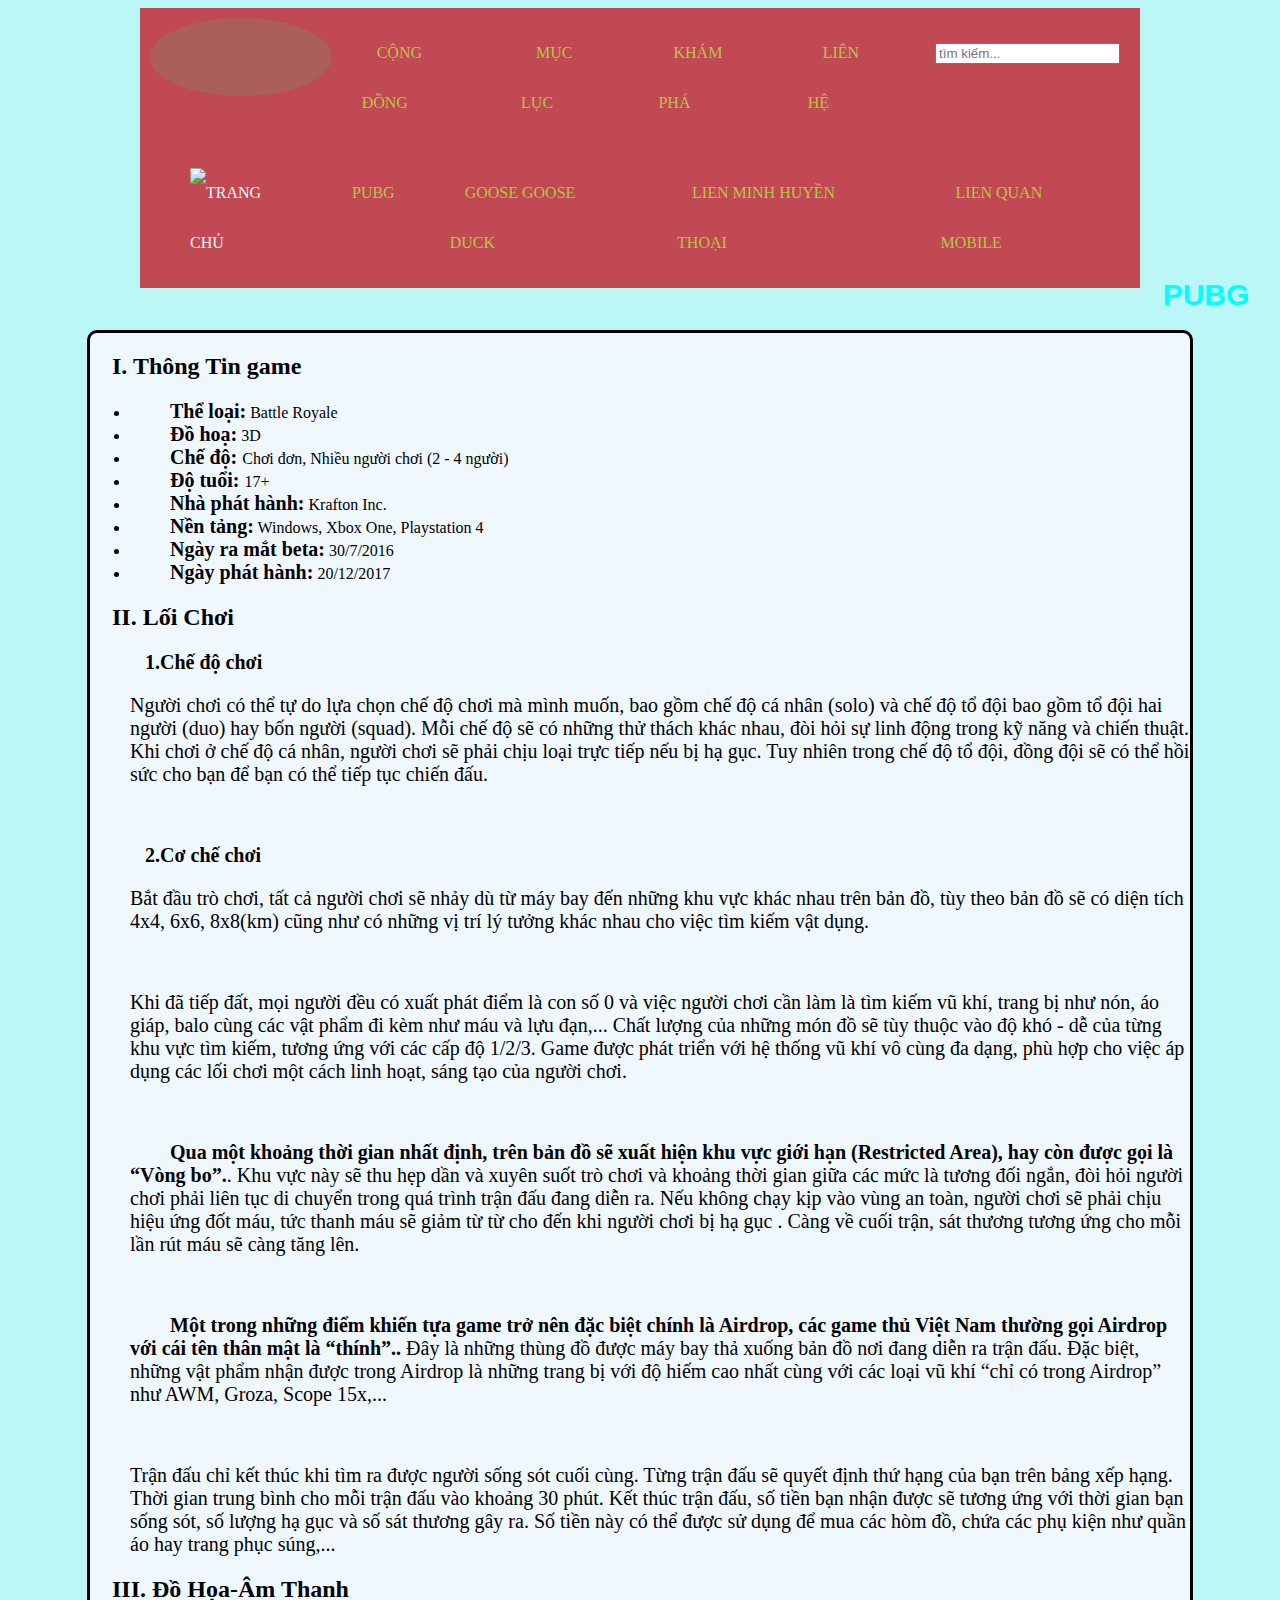
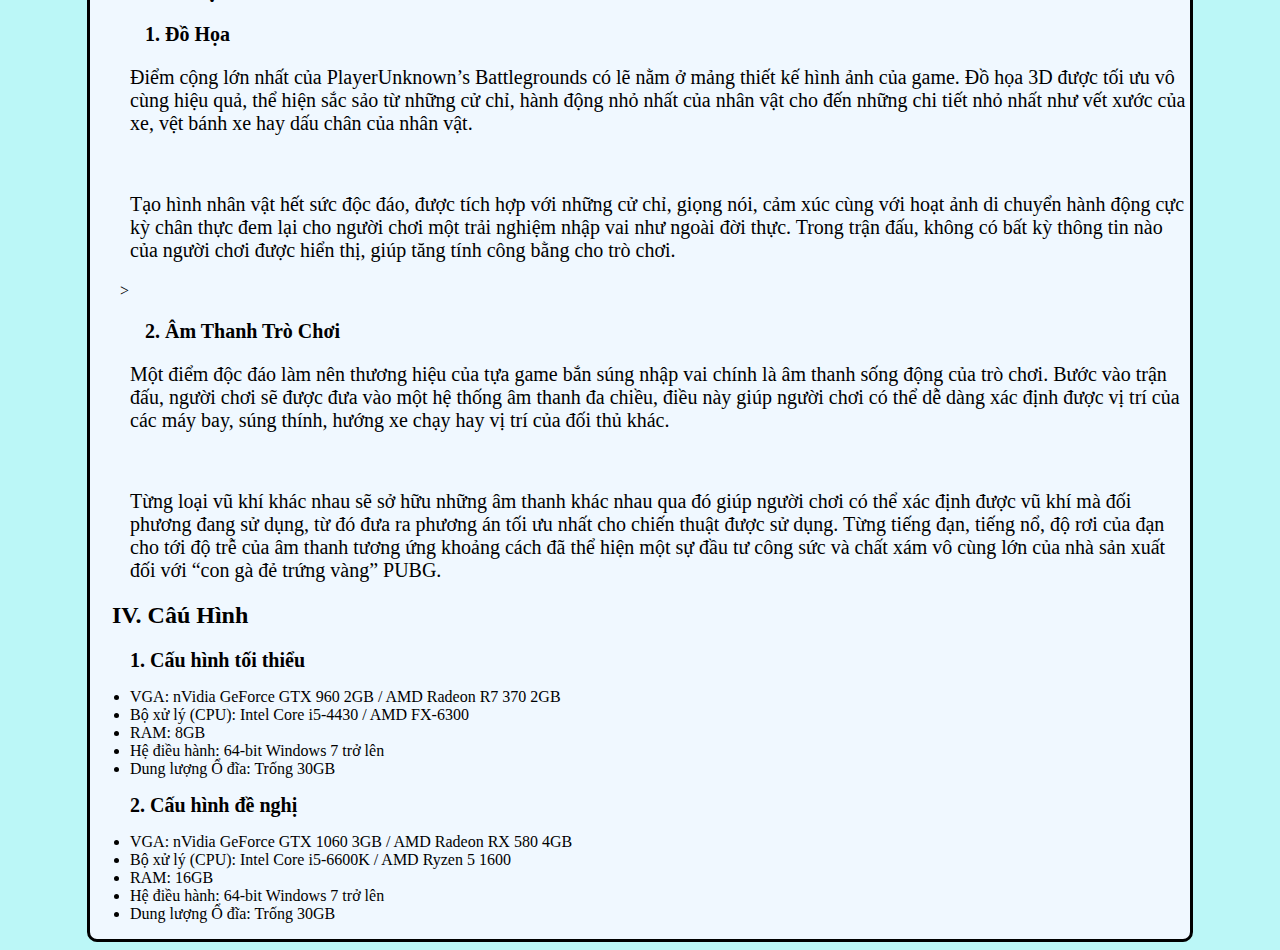
==== game.html @ 0654eec0 "Add files via upload" ====
<!DOCTYPE html>
<html lang="en">

<head>
    <meta charset="UTF-8">
    <meta http-equiv="X-UA-Compatible" content="IE=edge">
    <meta name="viewport" content="width=device-width, initial-scale=1.0">
    <title>PUBG</title>
    <link rel="stylesheet" href="css.css">
</head>

<body class="nen">
    <div class="cangiua">
        <div class="maukhung">
            <div class="flex">
                <div class="logo">
                    <div class="cach">
                        <a href="https://img5.thuthuatphanmem.vn/uploads/2022/01/13/logo-board-game_081052035.jpg"></a>
                    </div>
                </div>
                <div class="cach"> <a title="CỘNG ĐỒNG" href="" class="nháy">CỘNG ĐỒNG</a></div>


                <div class="cach"><a title="MỤC LỤC" href="" class="nháy"> MỤC LỤC</a></div>

                <div class="cach"> <a title="DẠO" href="khampha.html" class="nháy">KHÁM PHÁ</a></div>


                <div class="cach"> <a title="LIÊN HỆ" href="lienhe.html" class="nháy">LIÊN HỆ</a></div>

                <div class="cach"> <input id="" placeholder="tìm kiếm..." onabort="" onblur="" onfocus=""></div>
            </div>
            <div class="inline-flex">
                <div class="cach"> <a href="Bai-tap-lon.html" title="TRANG CHỦ">
                        <img  class="nha"  src="https://gamek.mediacdn.vn/web_images/home2424.png" alt="TRANG CHỦ">
                    </a></div>


                <div class="cach"> <a href="game.html" title="PUBG" class="nháy">PUBG</a></div>


                <div class="cach"> <a href="goose goose duck.html" title="Goose Goose Duck" class="nháy">GOOSE GOOSE
                        DUCK</a></div>


                <div class="cach"> <a href="LOL.html" title="LIEN MINH " class="nháy">LIEN MINH HUYỀN THOẠI</a>
                </div>

                <div class="cach"> <a href="liên-quân.html" title="LIEN QUAN " class="nháy">LIEN QUAN MOBILE</a>
                </div>
            </div>
        </div>
    </div> 
          <br>
          <br>
          <br>
          <br>
          <br>
          <br>
          <br>
          <br>
          <br>
          <br>
          <br>
          <br>
          <br>
          <br>
          <h1 > PUBG</h1>
        <div class="noidung">
            <h2> I. Thông Tin game </h2>
            <ul>
                <li> <strong>Thể loại:</strong> Battle Royale</li>
                <li><strong> Đồ hoạ:</strong> 3D</li>
                <li><strong> Chế độ: </strong>Chơi đơn, Nhiều người chơi (2 - 4 người)</li>
                <li> <strong>Độ tuổi: </strong>17+</li>
                <li> <strong>Nhà phát hành:</strong> Krafton Inc.</li>
                <li><strong>Nền tảng:</strong> Windows, Xbox One, Playstation 4</li>
                <li> <strong>Ngày ra mắt beta:</strong> 30/7/2016</li>
                <li><strong> Ngày phát hành:</strong> 20/12/2017</li>
            </ul>
            <h2>II. Lối Chơi</h2>
            <h3> 1.Chế độ chơi</h3>
            <p>Người chơi có thể tự do lựa chọn chế độ chơi mà mình muốn, bao gồm chế độ cá nhân (solo) và chế độ tổ
                đội
                bao gồm tổ đội hai người (duo) hay bốn người (squad). Mỗi chế độ sẽ có những thử thách khác nhau,
                đòi
                hỏi sự linh động trong kỹ năng và chiến thuật. Khi chơi ở chế độ cá nhân, người chơi sẽ phải chịu
                loại
                trực tiếp nếu bị hạ gục. Tuy nhiên trong chế độ tổ đội, đồng đội sẽ có thể hồi sức cho bạn để bạn có
                thể
                tiếp tục chiến đấu.</p>
            <img src="./anh/Pubg/e4-800x449-1.png" alt="">
            <h3>2.Cơ chế chơi </h3>
            <p>Bắt đầu trò chơi, tất cả người chơi sẽ nhảy dù từ máy bay đến những khu vực khác nhau trên bản đồ,
                tùy
                theo bản đồ sẽ có diện tích 4x4, 6x6, 8x8(km) cũng như có những vị trí lý tưởng khác nhau cho việc
                tìm
                kiếm vật dụng.</p>
           <img src="./anh/Pubg/e6.1-800x448-1.png" alt="">
            <p> Khi đã tiếp đất, mọi người đều có xuất phát điểm là con số 0 và việc người chơi cần làm là tìm kiếm
                vũ
                khí, trang bị như nón, áo giáp, balo cùng các vật phẩm đi kèm như máu và lựu đạn,... Chất lượng của
                những món đồ sẽ tùy thuộc vào độ khó - dễ của từng khu vực tìm kiếm, tương ứng với các cấp độ 1/2/3.
                Game được phát triển với hệ thống vũ khí vô cùng đa dạng, phù hợp cho việc áp dụng các lối chơi một
                cách
                linh hoạt, sáng tạo của người chơi.</p>
            <img src="./anh/Pubg/e7-800x450-1.png" alt="">
            <p> <strong>Qua một khoảng thời gian nhất định, trên bản đồ sẽ xuất hiện khu vực giới hạn (Restricted Area),
                    hay
                    còn được gọi là “Vòng bo”.</strong>. Khu vực này sẽ thu hẹp dần và xuyên suốt trò chơi và khoảng
                thời gian
                giữa các mức là tương đối ngắn, đòi hỏi người chơi phải liên tục di chuyển trong quá trình trận đấu
                đang diễn ra. Nếu không chạy kịp vào vùng an toàn, người chơi sẽ phải chịu hiệu ứng đốt máu, tức
                thanh máu sẽ giảm từ từ cho đến khi người chơi bị hạ gục . Càng về cuối trận, sát thương tương ứng
                cho mỗi lần rút máu sẽ càng tăng lên.</p>
            <img src="./anh/Pubg/savezone-800x451.png" alt="">
            <p> <strong>Một trong những điểm khiến tựa game trở nên đặc biệt chính là Airdrop, các game thủ Việt Nam
                    thường gọi
                    Airdrop với cái tên thân mật là “thính”..</strong> Đây là những thùng đồ được máy bay thả xuống bản
                đồ nơi đang
                diễn ra trận đấu. Đặc biệt, những vật phẩm nhận được trong Airdrop là những trang bị với độ hiếm cao
                nhất cùng với các loại vũ khí “chỉ có trong Airdrop” như AWM, Groza, Scope 15x,...</p>
          <img src="./anh/Pubg/airdrop-800x451.png" alt="">
            <p>Trận đấu chỉ kết thúc khi tìm ra được người sống sót cuối cùng. Từng trận đấu sẽ quyết định thứ hạng của
                bạn trên bảng xếp hạng. Thời gian trung bình cho mỗi trận đấu vào khoảng 30 phút. Kết thúc trận đấu, số
                tiền bạn nhận được sẽ tương ứng với thời gian bạn sống sót, số lượng hạ gục và số sát thương gây ra. Số
                tiền này có thể được sử dụng để mua các hòm đồ, chứa các phụ kiện như quần áo hay trang phục súng,...
            </p>
            <h2>III. Đồ Họa-Âm Thanh</h2>
            <h3>1. Đồ Họa</h3>
            <p>Điểm cộng lớn nhất của PlayerUnknown’s Battlegrounds có lẽ nằm ở mảng thiết kế hình ảnh của game. Đồ họa
                3D được tối ưu vô cùng hiệu quả, thể hiện sắc sảo từ những cử chỉ, hành động nhỏ nhất của nhân vật cho
                đến những chi tiết nhỏ nhất như vết xước của xe, vệt bánh xe hay dấu chân của nhân vật.</p>
            <img src="./anh/Pubg/landscape-800x447.png" alt="">
            <p>Tạo hình nhân vật hết sức độc đáo, được tích hợp với những cử chỉ, giọng nói, cảm xúc cùng với hoạt ảnh
                di chuyển hành động cực kỳ chân thực đem lại cho người chơi một trải nghiệm nhập vai như ngoài đời thực.
                Trong trận đấu, không có bất kỳ thông tin nào của người chơi được hiển thị, giúp tăng tính công bằng cho
                trò chơi.</p>
            <img src="./anh/Pubg/character-800x497.png" alt="">>
            <h3>2. Âm Thanh Trò Chơi</h3>
            <p>Một điểm độc đáo làm nên thương hiệu của tựa game bắn súng nhập vai chính là âm thanh sống động của trò
                chơi. Bước vào trận đấu, người chơi sẽ được đưa vào một hệ thống âm thanh đa chiều, điều này giúp người
                chơi có thể dễ dàng xác định được vị trí của các máy bay, súng thính, hướng xe chạy hay vị trí của đối
                thủ khác.</p>
           <img src="./anh/Pubg/e3-800x484-1.png" alt="">
            <p>Từng loại vũ khí khác nhau sẽ sở hữu những âm thanh khác nhau qua đó giúp người chơi có thể xác định được
                vũ khí mà đối phương đang sử dụng, từ đó đưa ra phương án tối ưu nhất cho chiến thuật được sử dụng. Từng
                tiếng đạn, tiếng nổ, độ rơi của đạn cho tới độ trễ của âm thanh tương ứng khoảng cách đã thể hiện một sự
                đầu tư công sức và chất xám vô cùng lớn của nhà sản xuất đối với “con gà đẻ trứng vàng” PUBG.</p>
            <h2>IV. Câú Hình</h2>
            <strong>1. Cấu hình tối thiểu</strong>
            <ul>
                <li>VGA: nVidia GeForce GTX 960 2GB / AMD Radeon R7 370 2GB</li>
                <li> Bộ xử lý (CPU): Intel Core i5-4430 / AMD FX-6300</li>
                <li>RAM: 8GB</li>
                <li> Hệ điều hành: 64-bit Windows 7 trở lên</li>
                <li> Dung lượng Ổ đĩa: Trống 30GB</li>

            </ul>
            <strong>2. Cấu hình đề nghị</strong>
            <ul>
                <li> VGA: nVidia GeForce GTX 1060 3GB / AMD Radeon RX 580 4GB</li>
                <li> Bộ xử lý (CPU): Intel Core i5-6600K / AMD Ryzen 5 1600</li>
                <li> RAM: 16GB</li>
                <li> Hệ điều hành: 64-bit Windows 7 trở lên</li>
                <li> Dung lượng Ổ đĩa: Trống 30GB</li>
            </ul>
        </div>

</body>

</html>
---- css.css ----
.logo {
            width: 170px;
            height: 58px;
            float: left;
            background-size: 165px 71px;
            border-radius: 50%;
            margin-bottom: 50%;

        }


        .khung {
            border-style: solid;
            display: block;
            width: 80%;
            height: 300px;
            background-size: 100%;
            background-color: rgb(255, 255, 255);
            background-repeat: no-repeat;
            text-align: center;
            margin: auto;
            border-radius: 10px
        }

        body {
            background-color: rgb(187, 247, 247);
            background-repeat: no-repeat;
            background-size: 100%;
            background-image: url(https://cdn.tgdd.vn/2020/06/content/hinh-nen-pubg-chon-loc-dep-mat-cho-dien-thoai-va-may-tinh-background-800x450.jpg);

        }

        .thu2 {
            border-style: solid;
            display: block;
            width: 40%;
            height: 500px;
            background-size: 200%;
            background-color: rgb(255, 255, 255);
            text-align: center;
            margin: auto;
            border-radius: 50px
        }

        .cangiua {
            width: 1000px;
            margin: auto;
        }

        .nen {

            background-repeat: no-repeat;
            background-size: 100%;
            background-position: center;
            background-attachment: fixed;
        }

        .logo {
            width: 170px;
            height: 58px;
            float: left;
            background: url(https://img5.thuthuatphanmem.vn/uploads/2022/01/13/logo-board-game_081052035.jpg) no-repeat;
            background-size: 165px 71px;
            background-color: #aa5f5c;
            background-position: center
        }

        .maukhung {
            height: auto;
            float: left;
            background: #c04953;
            width: 100%;
        }

        .cach {
            float: left;
            padding:  2px;
            line-height: 50px;
        }



        .cach1 {
            float: left;
            padding: 0 25px;
            line-height: 37px;
        }

        .mau {
            background: #b66060;

            float: left;
            width: 100%;
            line-height: 52px;
            padding: 0 12px;
        }
        h1 {
            font:700 30px/30px arial;
            text-align: center;
        
        }

        .khungtrai {
            border-radius: 10px;
            margin-left: 20px;
            box-sizing: border-box;
            background-color: rgb(226, 218, 218);
            float: left;
            margin: 20px;

        }
        a {
            text-decoration: none;
            color: aliceblue;
        }


        .nháy {
            padding: 15px;
            color: rgb(189, 193, 75);

        }

        .nháy:hover {
            background-color: #4e63b9;

        }

        .noidung {
            width: 1100px;
            text-align: left;
            border: solid;
            border-radius: 10px;
            margin: auto;
            background-color: aliceblue;
        }

        img {
            margin-left: 30px;
        }
        strong,p{
            font-size: 20px;
            margin-left: 40px;
        }
        h3{
            font-size: 20px;
            margin-left: 5%;
        }
        .flex {
            display: flex;
           
        }
        h2{
            padding-left: 2%;
           }
        .flex div {
            padding: 10px;   
            margin: 10px;
        }
        
        
        .inline-flex {
            display: inline-flex;
        }
        
        .inline-flex div {
            padding: 10px;
            margin: 10px;
        }
        h1{
            font:700 30px/30px arial;
            text-align: center;
            color: aqua;
        }   
        .nha{
            width:30% ;
        }
        @media (max-width: 670px) {  
            body{
                background-color: aliceblue;
                background-image: none;
            }
            h1 {
                font-size: 24px;
            }
        
            p {
                color: #000;
            }
        
            .container {
                flex-direction: column;
            }
            .flex{
                flex-direction: column;
            }
            .inline-flex{
                flex-direction: column;
            }
            .noidung{
                margin: auto;
                padding: auto;
                width: 100%;
            }
            img{
                width: 80%;
            }
            .maukhung{    
            height: auto;
            float: left;
            background: #c04953;
            width: 35%;
        }
        
        }
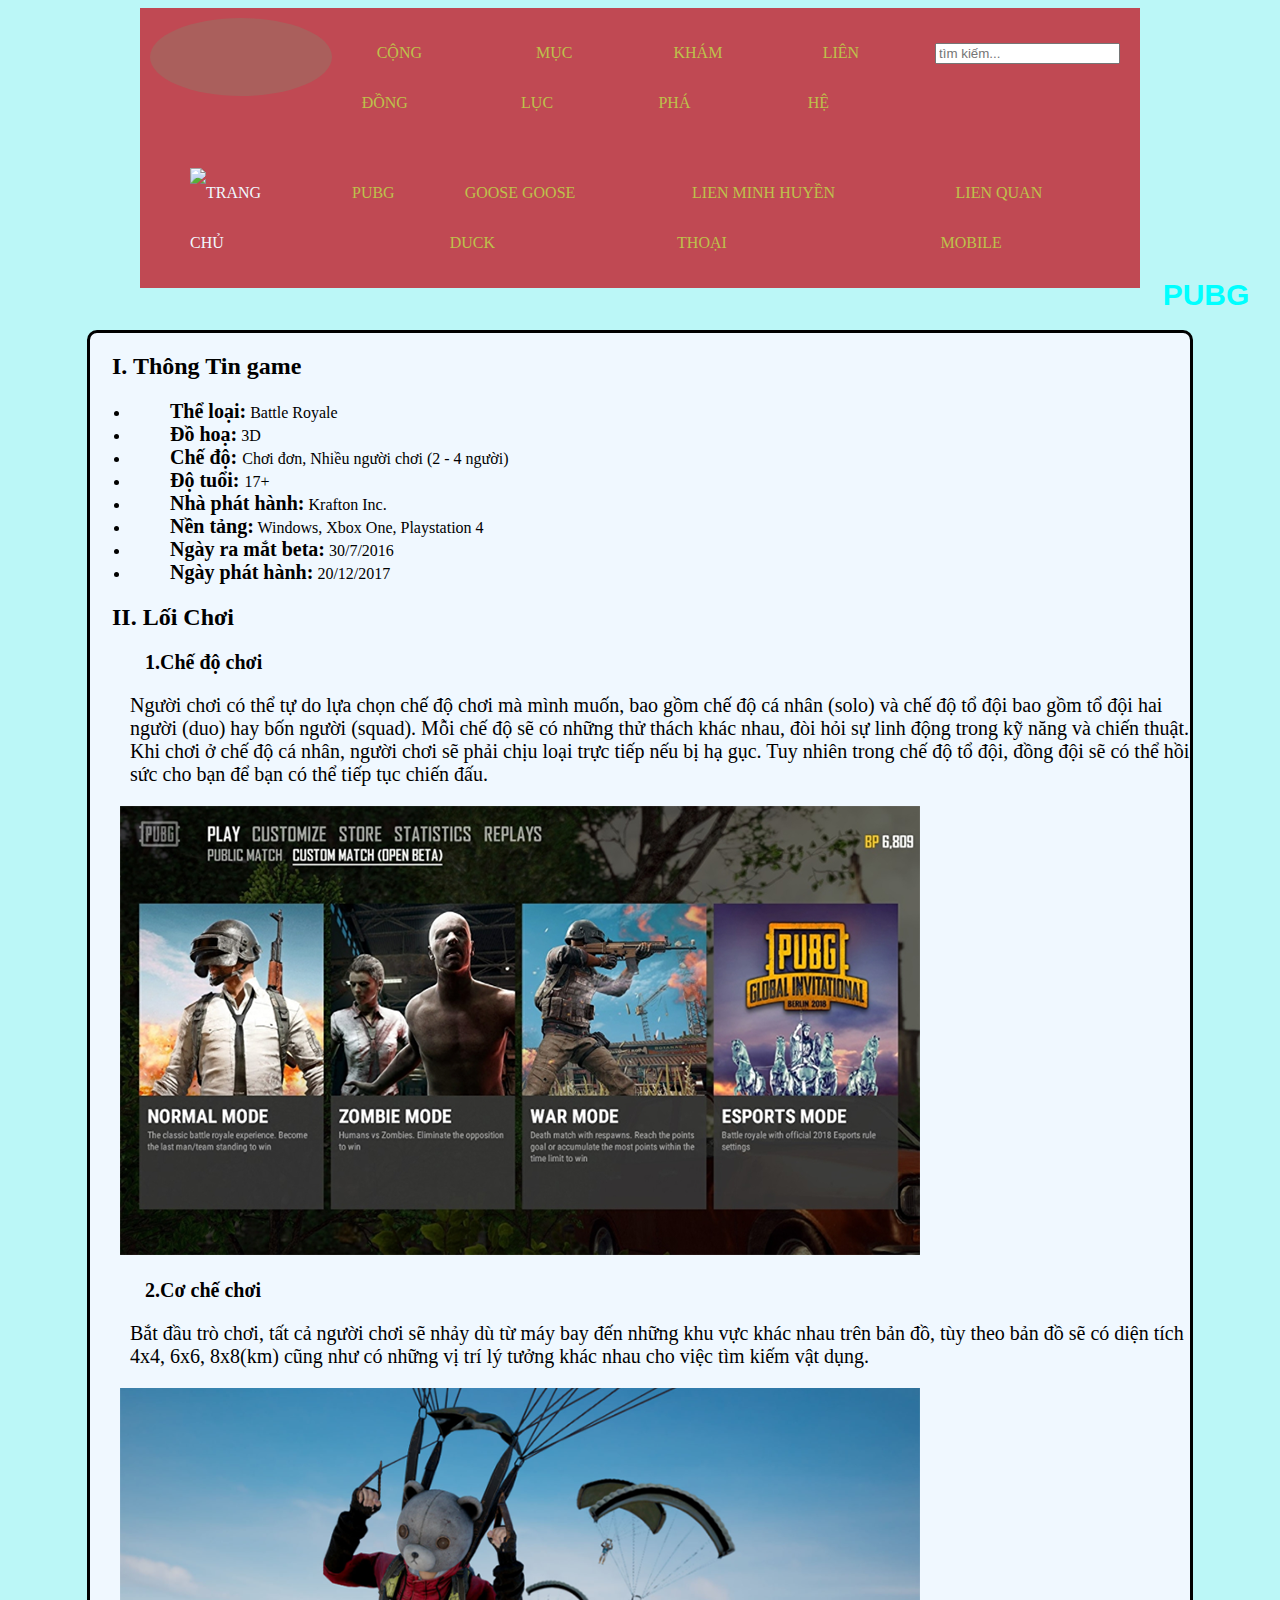
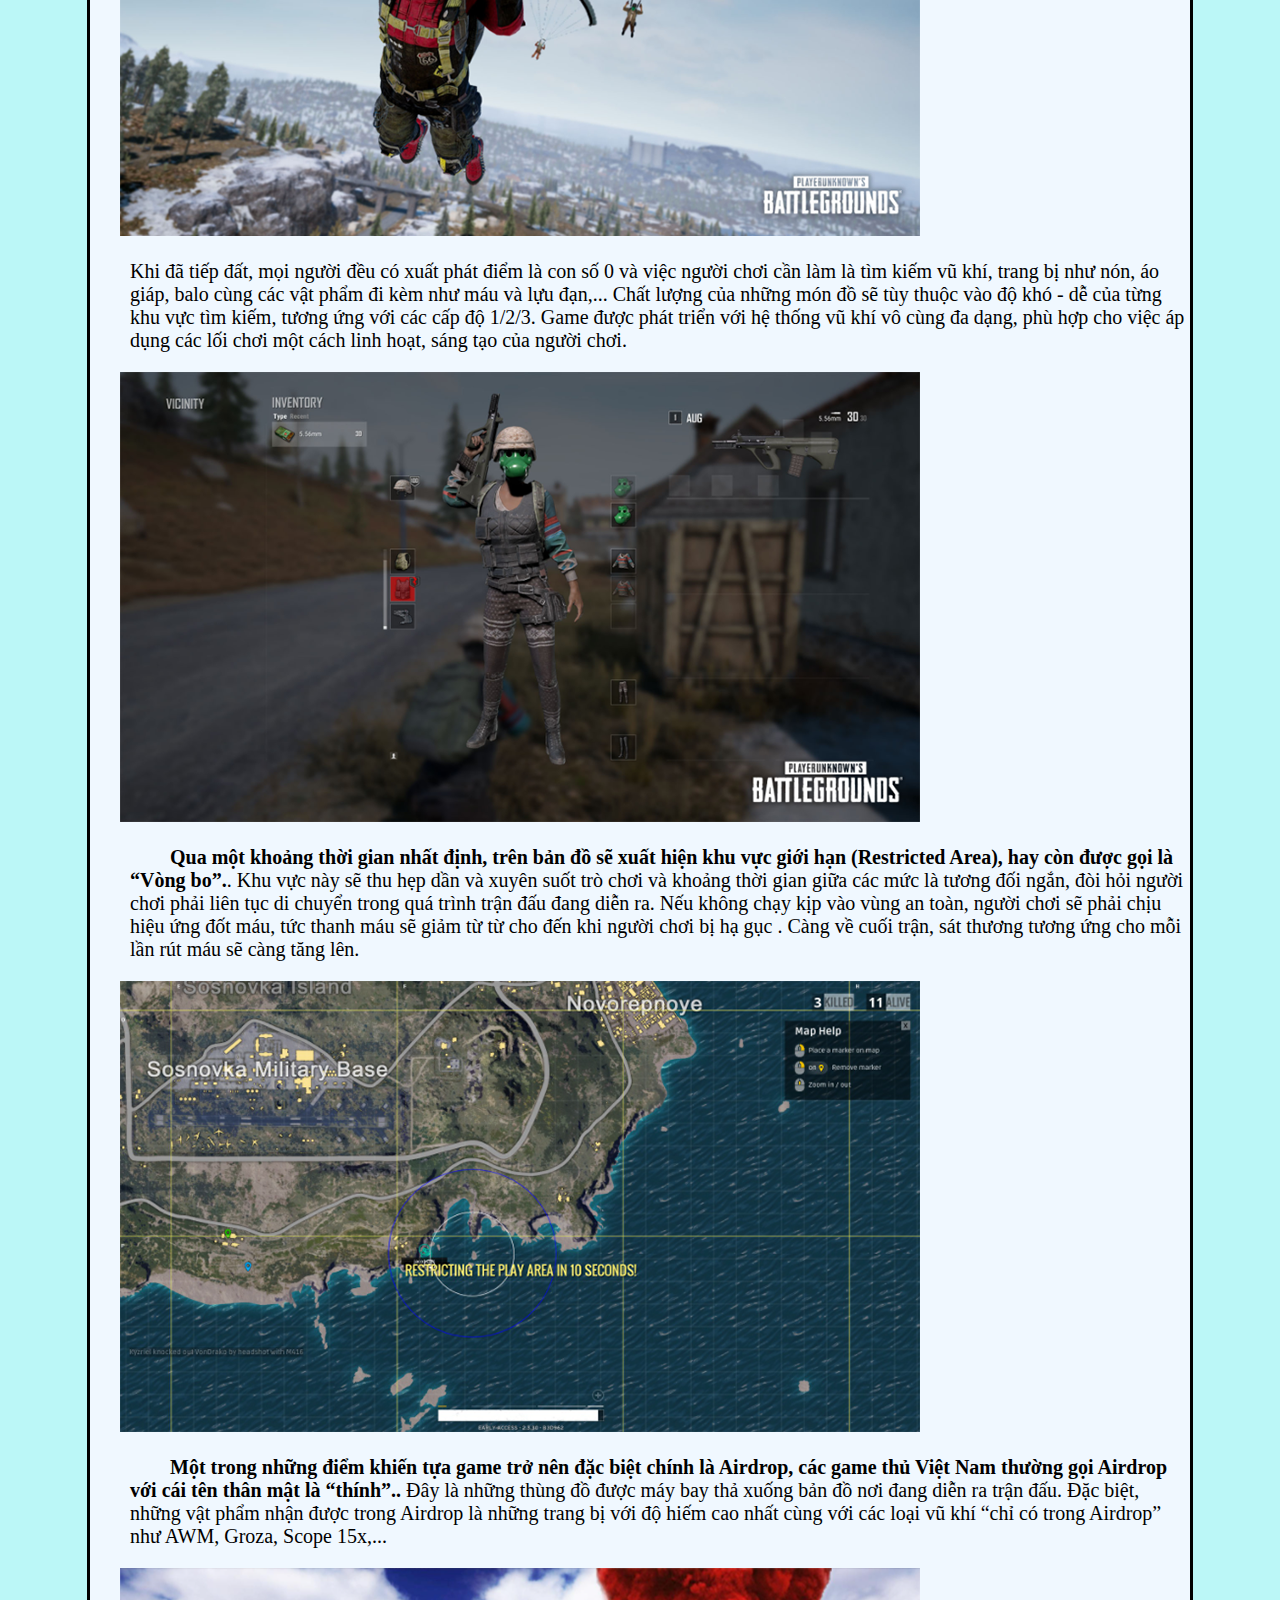
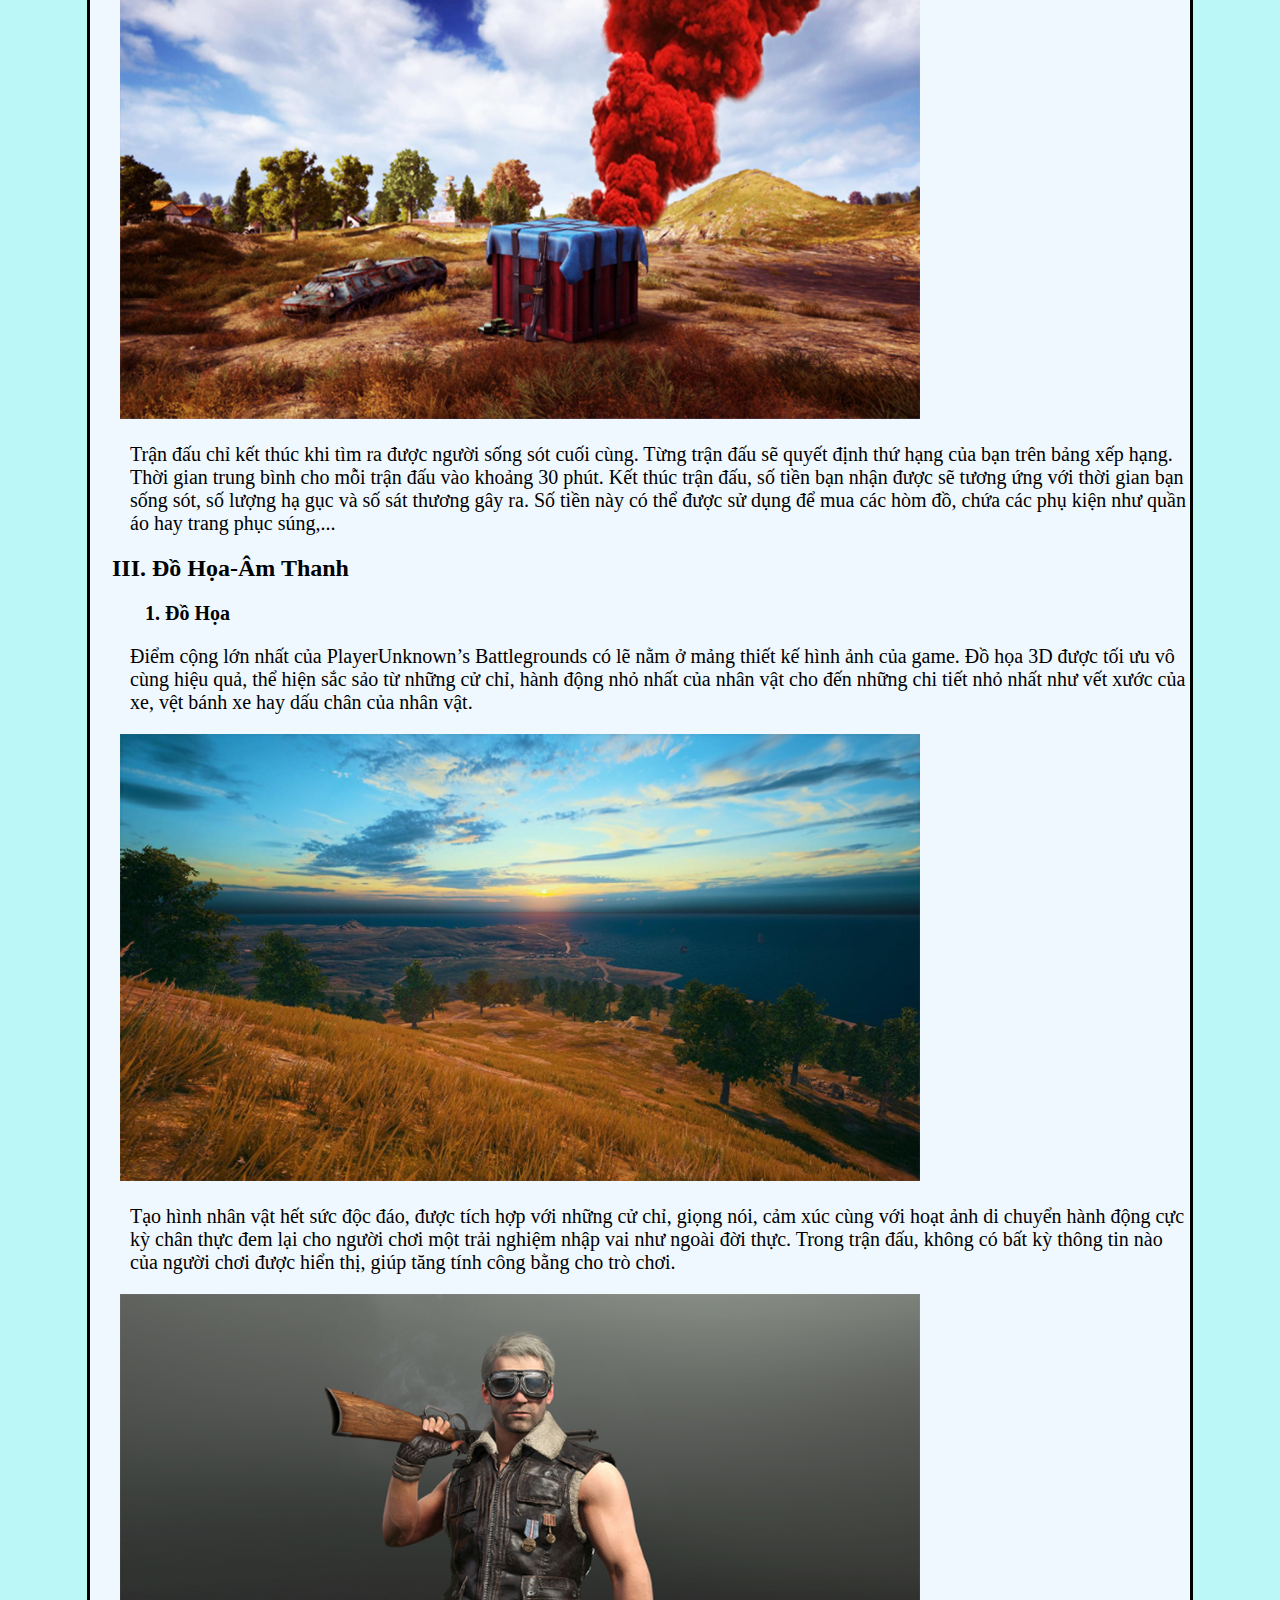
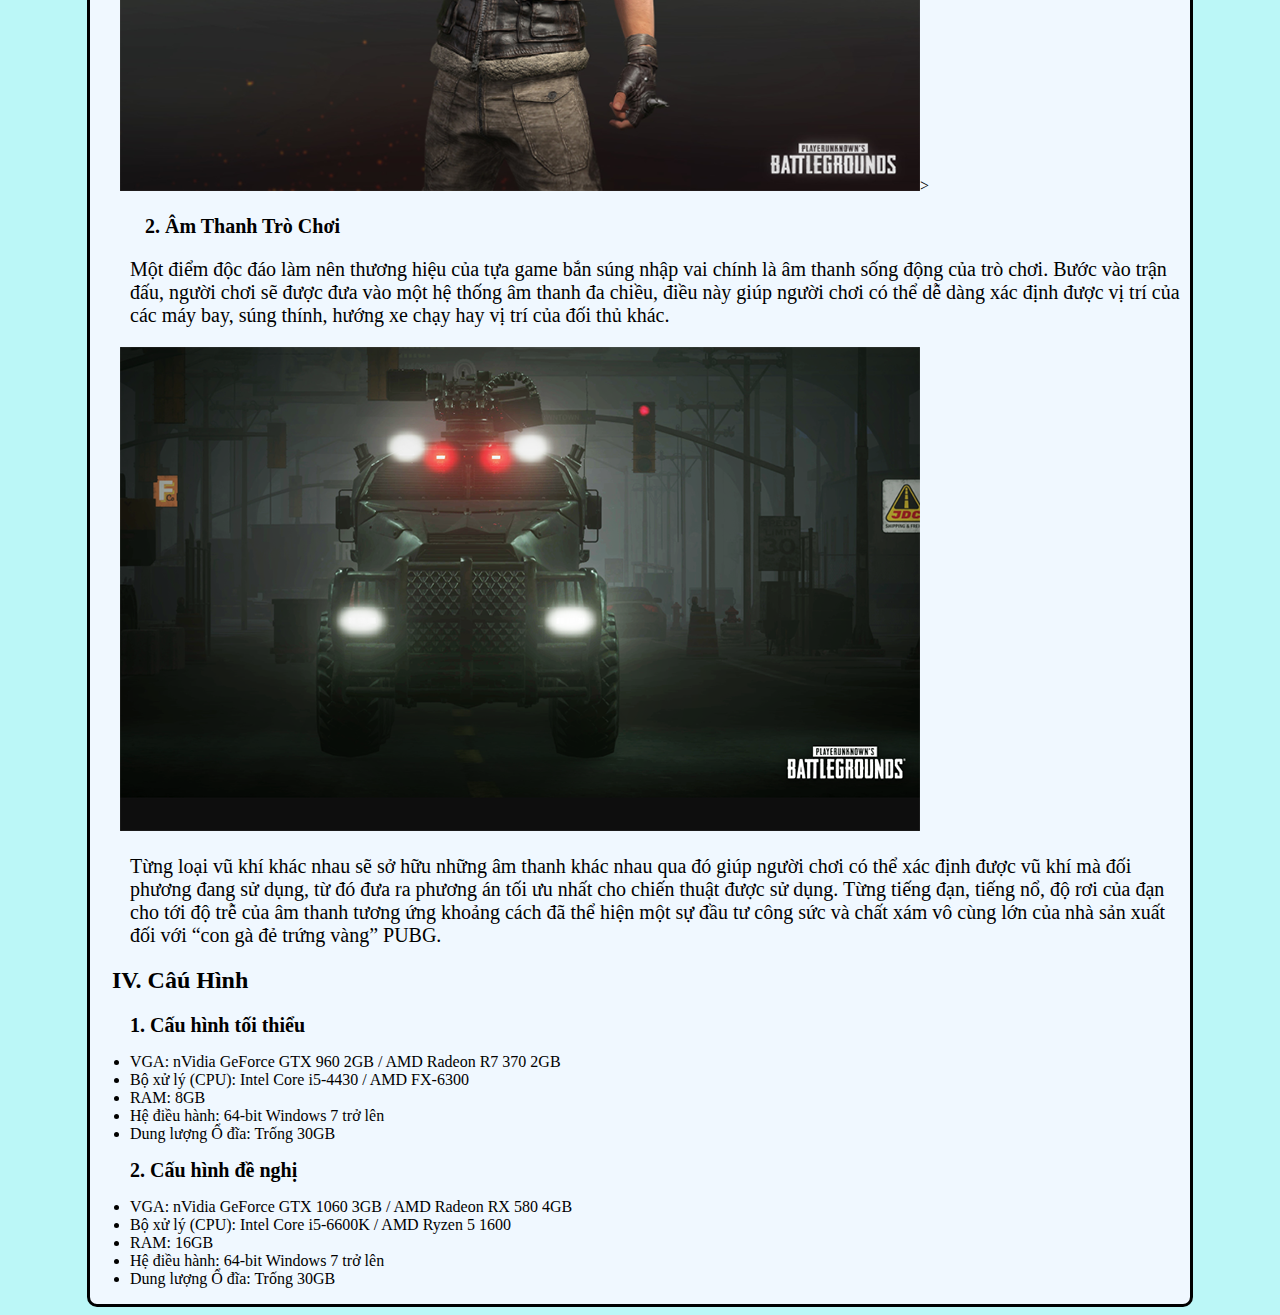
==== commit 9d8f5ea3: "Update game.html" ====
--- a/game.html
+++ b/game.html
@@ -31,7 +31,7 @@
                 <div class="cach"> <input id="" placeholder="tìm kiếm..." onabort="" onblur="" onfocus=""></div>
             </div>
             <div class="inline-flex">
-                <div class="cach"> <a href="Bai-tap-lon.html" title="TRANG CHỦ">
+                <div class="cach"> <a href="index.html" title="TRANG CHỦ">
                         <img  class="nha"  src="https://gamek.mediacdn.vn/web_images/home2424.png" alt="TRANG CHỦ">
                     </a></div>
 
@@ -169,4 +169,4 @@
 
 </body>
 
-</html>+</html>
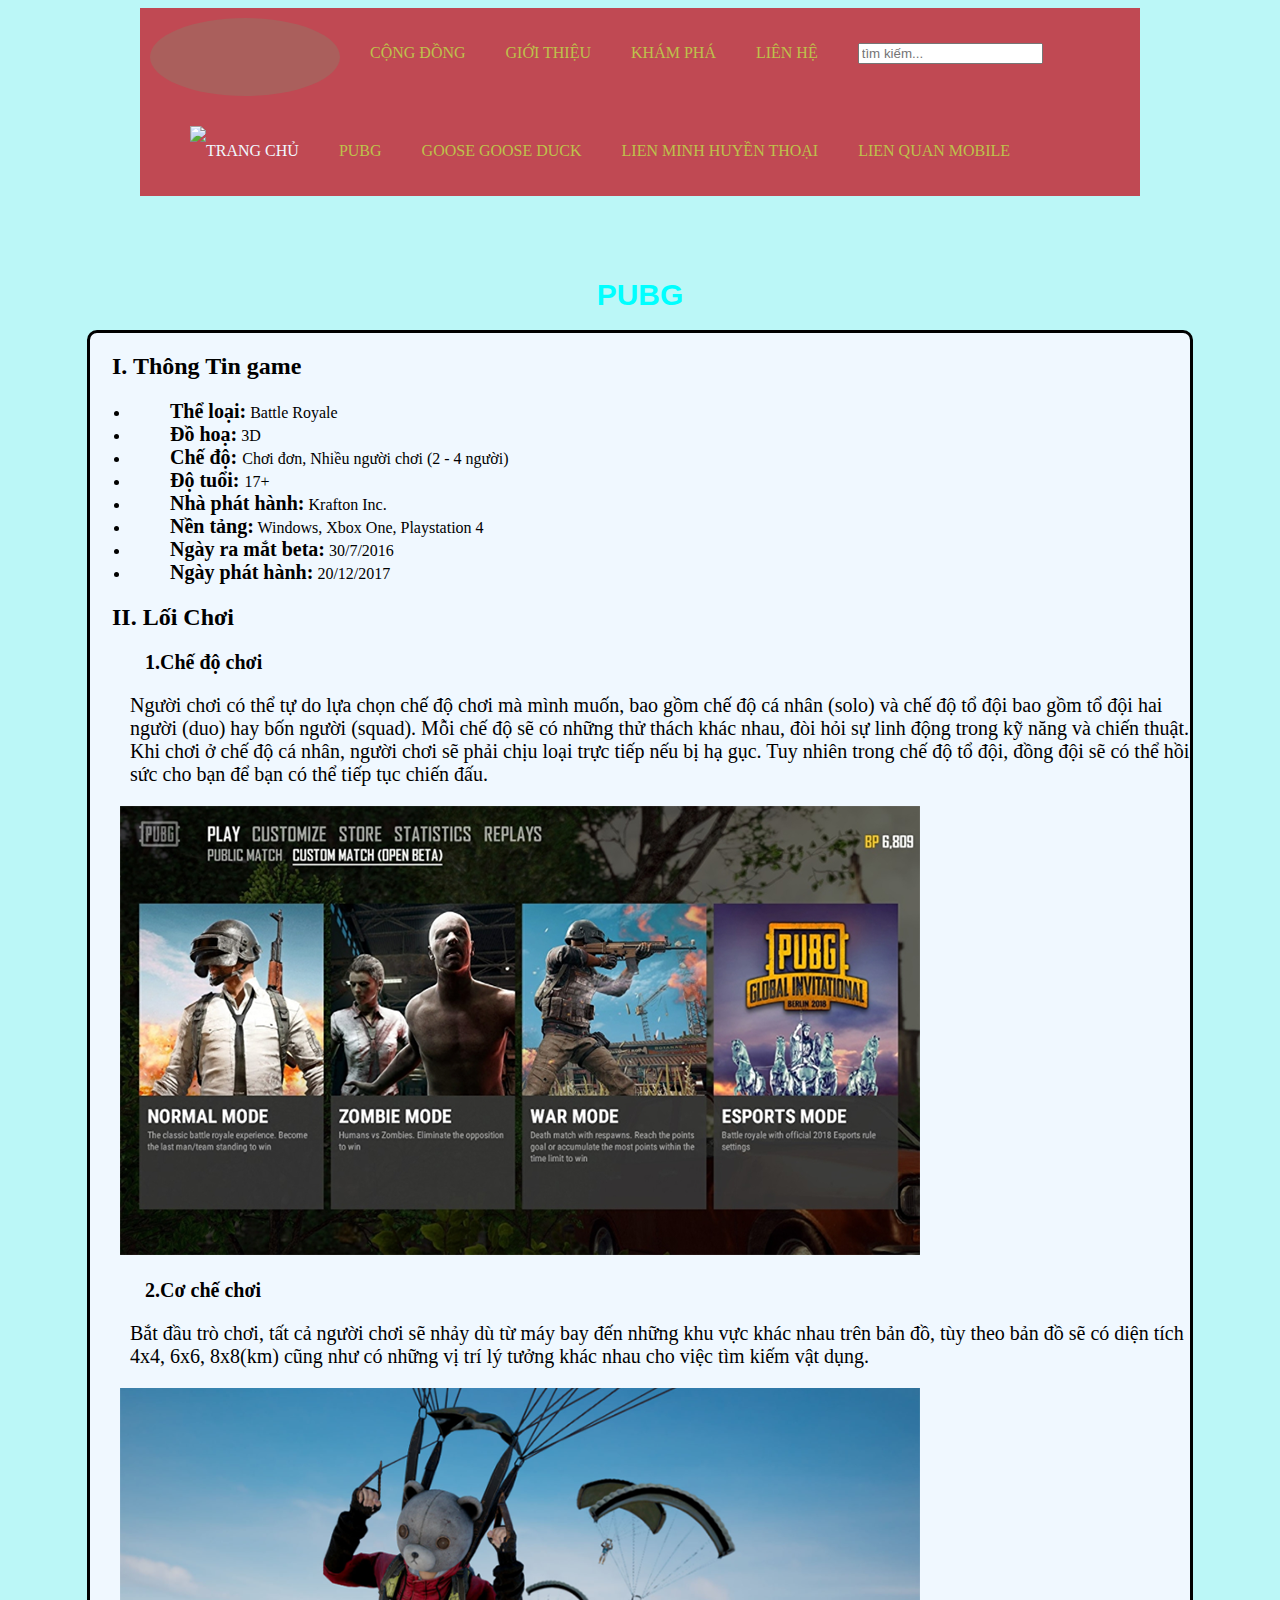
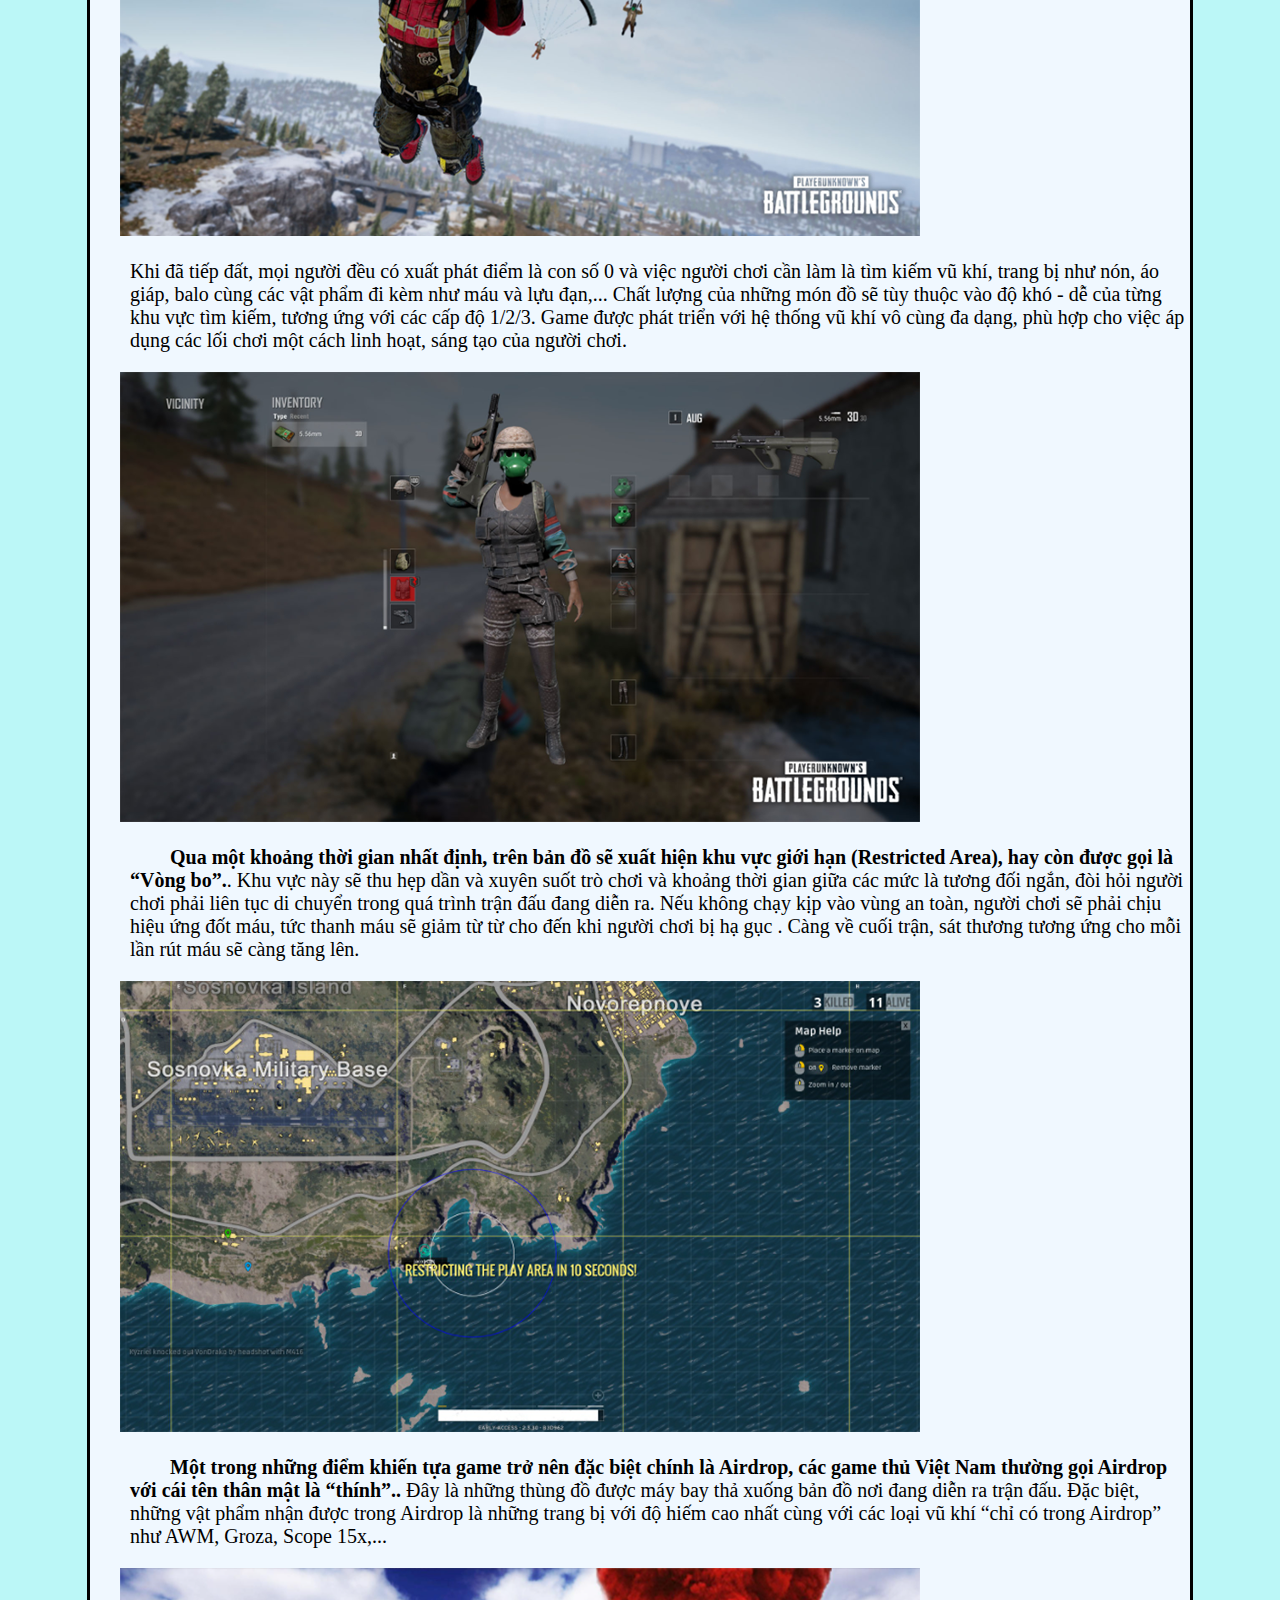
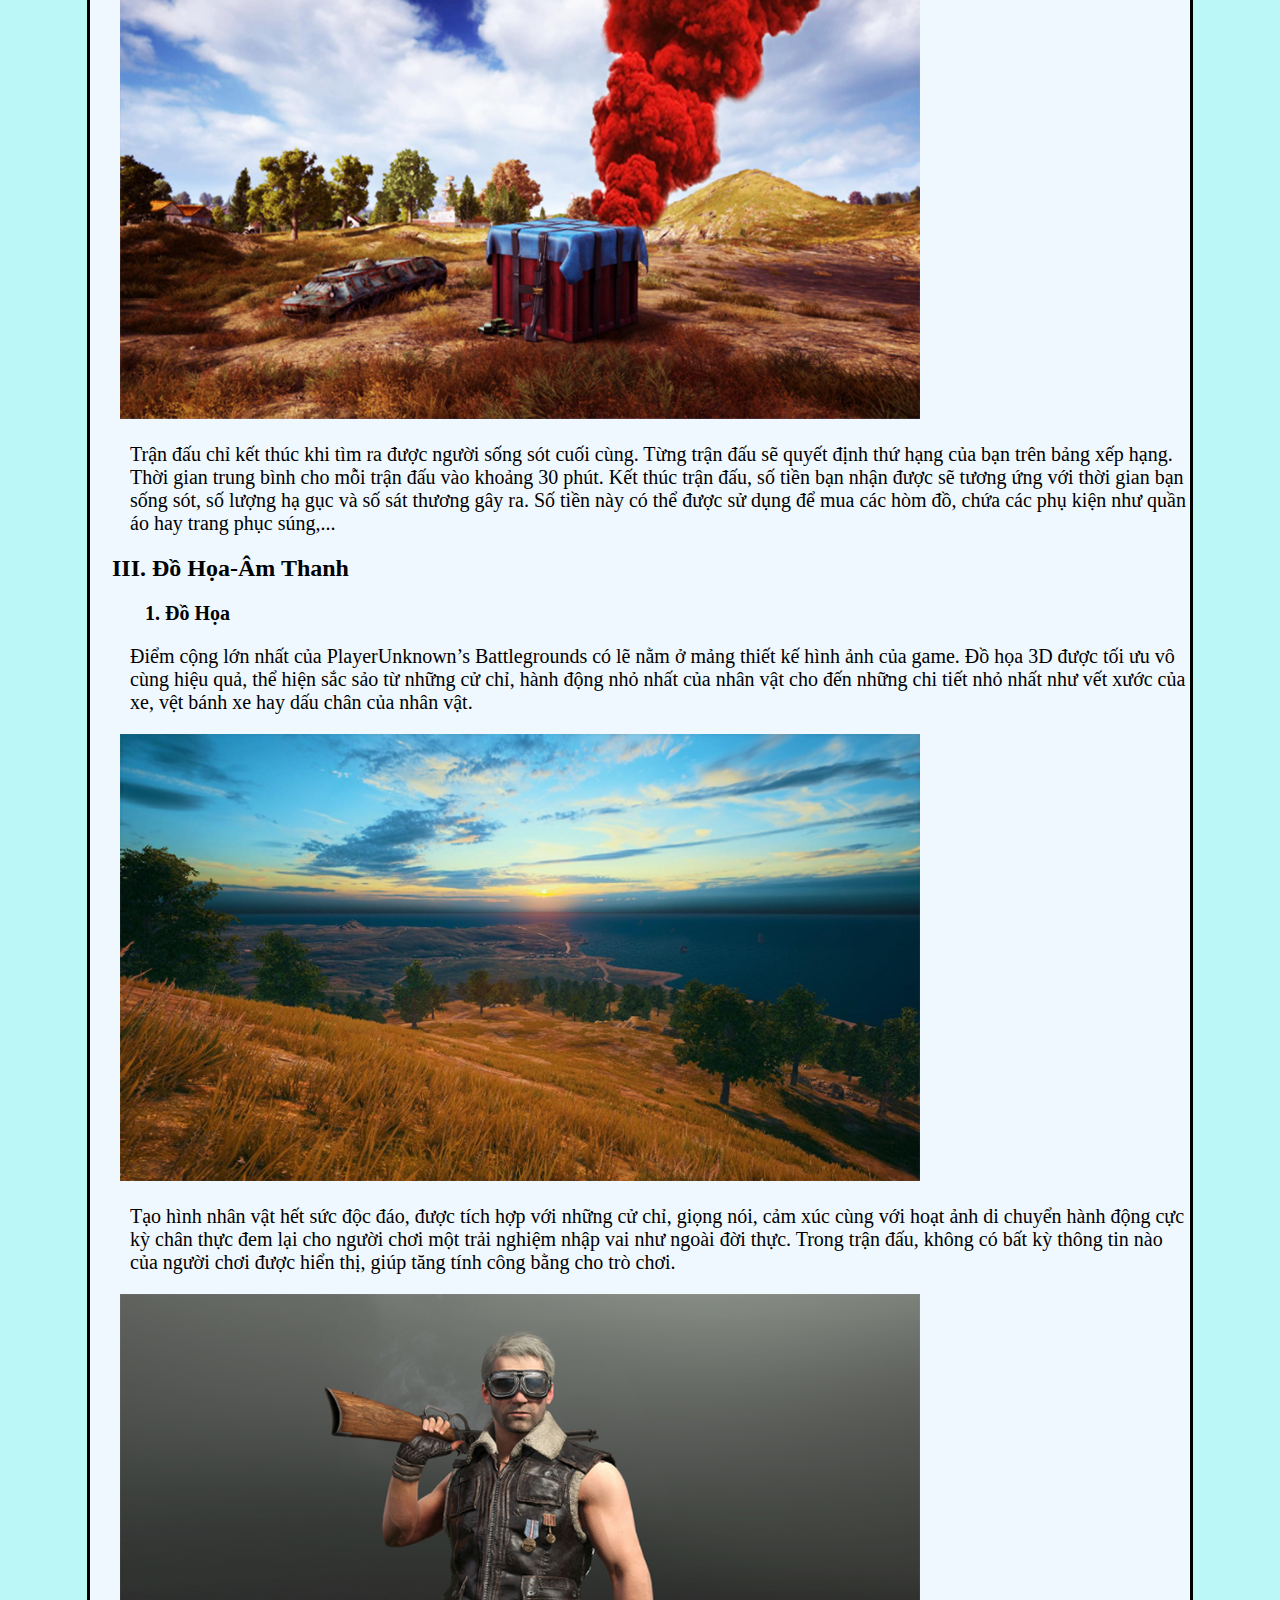
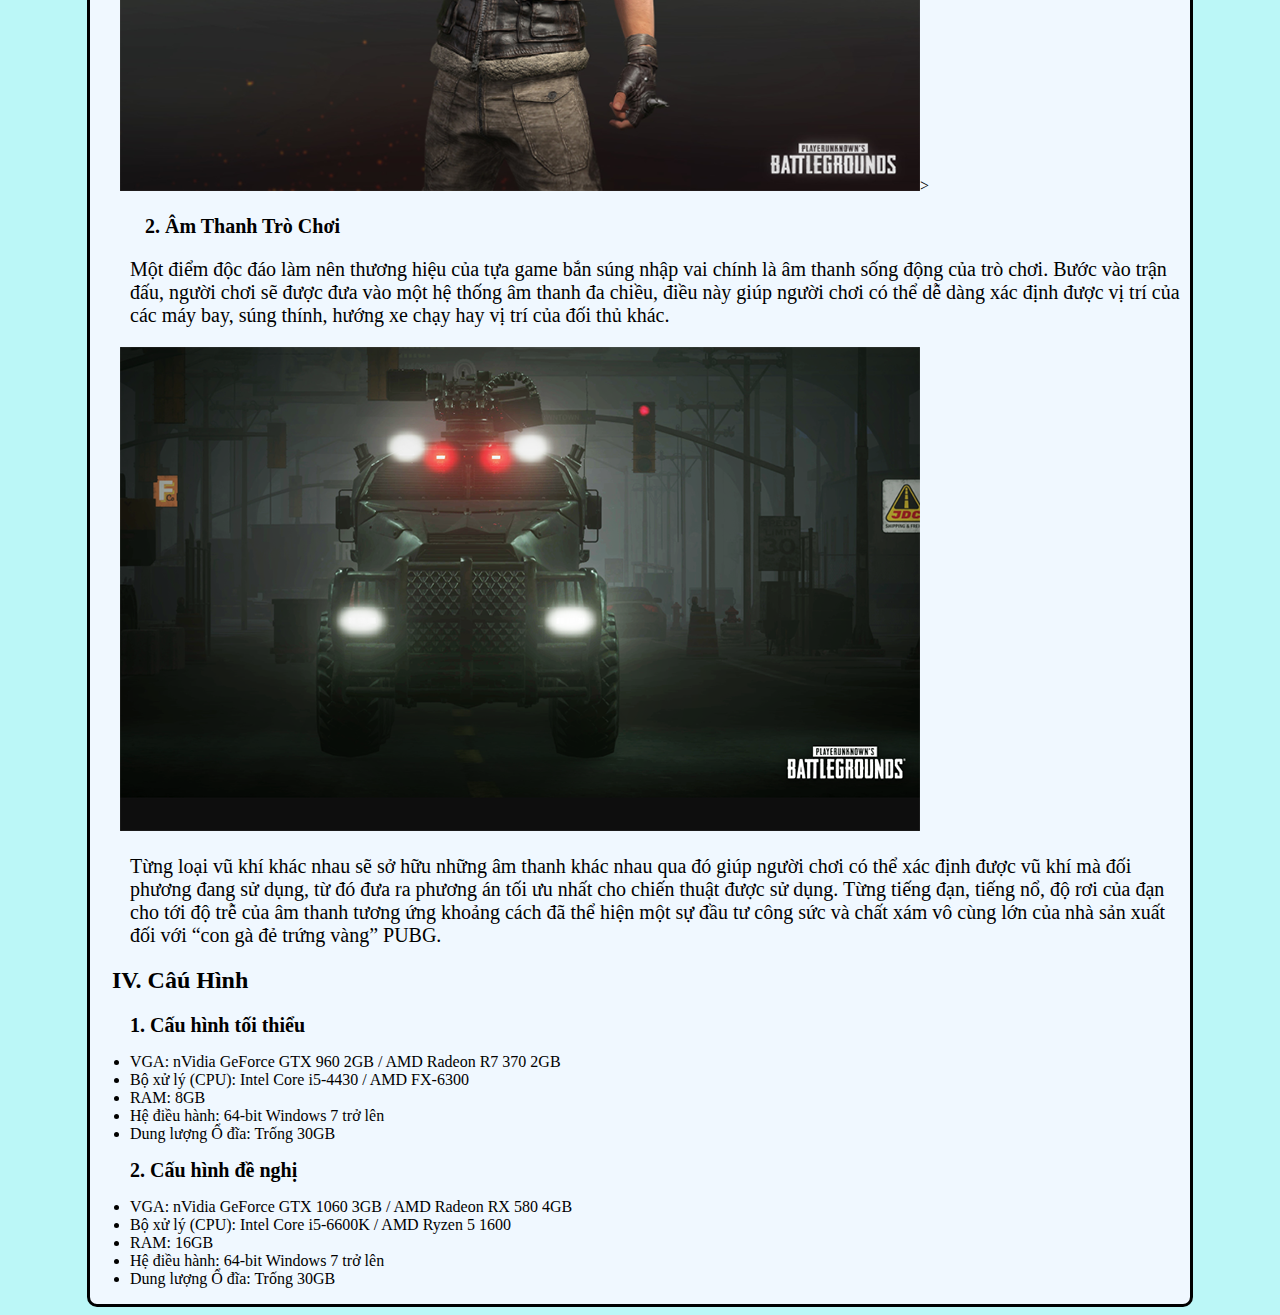
==== commit c75127b3: "Update game.html" ====
--- a/game.html
+++ b/game.html
@@ -18,10 +18,10 @@
                         <a href="https://img5.thuthuatphanmem.vn/uploads/2022/01/13/logo-board-game_081052035.jpg"></a>
                     </div>
                 </div>
-                <div class="cach"> <a title="CỘNG ĐỒNG" href="" class="nháy">CỘNG ĐỒNG</a></div>
+                <div class="cach"> <a title="CỘNG ĐỒNG" href="cộng-đồng.html" class="nháy">CỘNG ĐỒNG</a></div>
 
 
-                <div class="cach"><a title="MỤC LỤC" href="" class="nháy"> MỤC LỤC</a></div>
+                <div class="cach"><a title="MỤC LỤC" href="giới thiệu.html" class="nháy">GIỚI THIỆU</a></div>
 
                 <div class="cach"> <a title="DẠO" href="khampha.html" class="nháy">KHÁM PHÁ</a></div>
 
--- a/css.css
+++ b/css.css
@@ -116,7 +116,7 @@
 
 
         .nháy {
-            padding: 15px;
+            padding: auto;
             color: rgb(189, 193, 75);
 
         }
@@ -212,4 +212,4 @@
             width: 35%;
         }
         
-        }+        }
